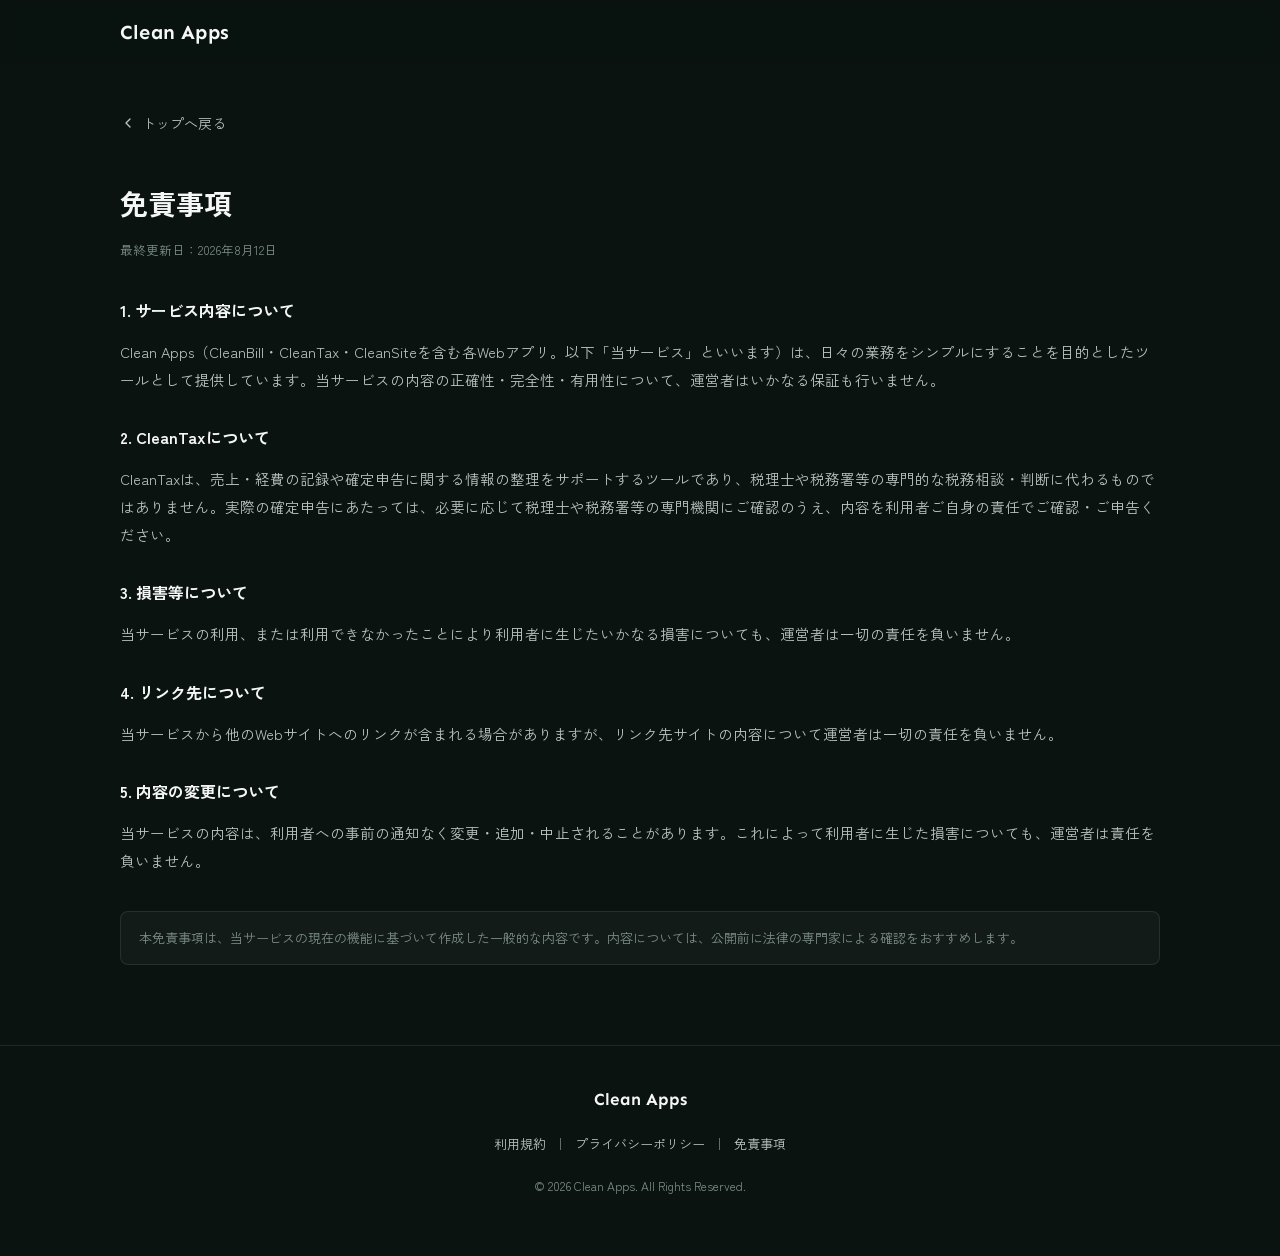
==== disclaimer.html @ 0a6f4640 "Add files via upload" ====
<!DOCTYPE html>
<html lang="ja">
<head>
<meta charset="UTF-8" />
<meta name="viewport" content="width=device-width, initial-scale=1, viewport-fit=cover" />
<title>免責事項｜Clean Apps</title>
<meta name="description" content="Clean Apps（CleanBill・CleanTax・CleanSite）の免責事項です。" />
<link rel="canonical" href="https://cleanbillapp.github.io/CleanApps/disclaimer.html" />
<link rel="icon" href="assets/favicon.svg" type="image/svg+xml" />
<link rel="preconnect" href="https://fonts.googleapis.com" />
<link rel="preconnect" href="https://fonts.gstatic.com" crossorigin />
<link href="https://fonts.googleapis.com/css2?family=Sen:wght@700;800&family=Zen+Kaku+Gothic+New:wght@500;700;900&display=swap" rel="stylesheet" />
<link rel="stylesheet" href="css/style.css" />
</head>
<body>

<header class="site-header">
  <div class="container">
    <a href="index.html" class="logo"><span>Clean Apps</span></a>
  </div>
</header>

<main class="legal-main">
  <div class="container">
    <a href="index.html" class="back-link">
      <svg width="16" height="16" viewBox="0 0 24 24" fill="none"><path d="M15 6l-6 6 6 6" stroke="currentColor" stroke-width="2" stroke-linecap="round" stroke-linejoin="round"/></svg>
      トップへ戻る
    </a>

    <h1>免責事項</h1>
    <p class="updated">最終更新日：2026年8月12日</p>

    <h2>1. サービス内容について</h2>
    <p>Clean Apps（CleanBill・CleanTax・CleanSiteを含む各Webアプリ。以下「当サービス」といいます）は、日々の業務をシンプルにすることを目的としたツールとして提供しています。当サービスの内容の正確性・完全性・有用性について、運営者はいかなる保証も行いません。</p>

    <h2>2. CleanTaxについて</h2>
    <p>CleanTaxは、売上・経費の記録や確定申告に関する情報の整理をサポートするツールであり、税理士や税務署等の専門的な税務相談・判断に代わるものではありません。実際の確定申告にあたっては、必要に応じて税理士や税務署等の専門機関にご確認のうえ、内容を利用者ご自身の責任でご確認・ご申告ください。</p>

    <h2>3. 損害等について</h2>
    <p>当サービスの利用、または利用できなかったことにより利用者に生じたいかなる損害についても、運営者は一切の責任を負いません。</p>

    <h2>4. リンク先について</h2>
    <p>当サービスから他のWebサイトへのリンクが含まれる場合がありますが、リンク先サイトの内容について運営者は一切の責任を負いません。</p>

    <h2>5. 内容の変更について</h2>
    <p>当サービスの内容は、利用者への事前の通知なく変更・追加・中止されることがあります。これによって利用者に生じた損害についても、運営者は責任を負いません。</p>

    <div class="legal-notice">
      本免責事項は、当サービスの現在の機能に基づいて作成した一般的な内容です。内容については、公開前に法律の専門家による確認をおすすめします。
    </div>
  </div>
</main>

<footer class="site-footer">
  <div class="container">
    <div class="footer-logo">Clean Apps</div>
    <div class="footer-links">
      <a href="terms.html">利用規約</a>
      <span class="sep">｜</span>
      <a href="privacy.html">プライバシーポリシー</a>
      <span class="sep">｜</span>
      <a href="disclaimer.html">免責事項</a>
    </div>
    <p class="copyright">© 2026 Clean Apps. All Rights Reserved.</p>
  </div>
</footer>

</body>
</html>
---- css/style.css ----
/* ==========================================================================
   Clean Apps 公式サイト — style.css
   デザイン基準: 添付画像②に忠実。ダーク背景・グリーン/ブルー/オレンジの
   3アプリカラー・引き算のデザイン思想を維持すること。
   ========================================================================== */

:root {
  /* Color tokens */
  --bg: #0a1310;
  --bg-elevated: #0d1815;
  --card-bg: rgba(255, 255, 255, 0.035);
  --card-border: rgba(255, 255, 255, 0.09);
  --card-border-hover: rgba(255, 255, 255, 0.16);
  --text-primary: #f5f7f6;
  --text-secondary: #b9c4bf;
  --text-muted: #7c8d87;

  --bill-color: #4caf50;
  --bill-color-soft: rgba(76, 175, 80, 0.14);
  --tax-color: #3d6ef0;
  --tax-color-soft: rgba(61, 110, 240, 0.14);
  --site-color: #ff8a1f;
  --site-color-soft: rgba(255, 138, 31, 0.14);

  --accent-green: #4caf50;

  --divider: rgba(255, 255, 255, 0.08);

  /* Type */
  --font-display: 'Sen', 'Zen Kaku Gothic New', sans-serif;
  --font-body: 'Zen Kaku Gothic New', 'Sen', sans-serif;

  /* Layout */
  --header-h: 64px;
  --container-w: 1080px;
  --radius-lg: 20px;
  --radius-md: 14px;
  --radius-sm: 8px;
}

* {
  box-sizing: border-box;
}

html {
  scroll-behavior: smooth;
}

@media (prefers-reduced-motion: reduce) {
  html {
    scroll-behavior: auto;
  }
  * {
    animation-duration: 0.01ms !important;
    animation-iteration-count: 1 !important;
    transition-duration: 0.01ms !important;
  }
}

body {
  margin: 0;
  background: var(--bg);
  color: var(--text-primary);
  font-family: var(--font-body);
  -webkit-font-smoothing: antialiased;
  text-rendering: optimizeLegibility;
  line-height: 1.6;
}

img,
svg {
  display: block;
  max-width: 100%;
}

a {
  color: inherit;
  text-decoration: none;
}

button {
  font-family: inherit;
  cursor: pointer;
}

.container {
  width: 100%;
  max-width: var(--container-w);
  margin: 0 auto;
  padding: 0 20px;
}

.visually-hidden {
  position: absolute;
  width: 1px;
  height: 1px;
  overflow: hidden;
  clip: rect(0 0 0 0);
  white-space: nowrap;
}

/* --------------------------------------------------------------------- */
/* Header                                                                  */
/* --------------------------------------------------------------------- */

.site-header {
  position: sticky;
  top: 0;
  z-index: 100;
  height: var(--header-h);
  display: flex;
  align-items: center;
  background: rgba(10, 19, 16, 0.72);
  backdrop-filter: saturate(140%) blur(14px);
  -webkit-backdrop-filter: saturate(140%) blur(14px);
  border-bottom: 1px solid transparent;
  transition: border-color 0.25s ease, background 0.25s ease;
}

.site-header.is-scrolled {
  border-bottom-color: var(--divider);
  background: rgba(10, 19, 16, 0.9);
}

.site-header .container {
  display: flex;
  align-items: center;
  justify-content: space-between;
}

.logo {
  display: flex;
  align-items: center;
  gap: 8px;
  font-family: var(--font-display);
  font-weight: 700;
  font-size: 20px;
  letter-spacing: 0.01em;
  color: var(--text-primary);
}

.header-nav {
  display: flex;
  align-items: center;
  gap: 28px;
}

.header-nav .nav-link {
  display: none;
  font-size: 15px;
  font-weight: 500;
  color: var(--text-secondary);
  transition: color 0.2s ease;
}

.header-nav .nav-link:hover,
.header-nav .nav-link:focus-visible {
  color: var(--text-primary);
}

@media (min-width: 760px) {
  .header-nav .nav-link {
    display: inline-block;
  }
}

.menu-button {
  display: flex;
  flex-direction: column;
  justify-content: center;
  align-items: center;
  gap: 5px;
  width: 40px;
  height: 40px;
  background: transparent;
  border: none;
  border-radius: var(--radius-sm);
  padding: 0;
}

.menu-button:hover,
.menu-button:focus-visible {
  background: rgba(255, 255, 255, 0.06);
}

.menu-button span {
  display: block;
  width: 20px;
  height: 2px;
  background: var(--text-primary);
  border-radius: 2px;
  transition: transform 0.25s ease, opacity 0.25s ease;
}

.menu-button[aria-expanded='true'] span:nth-child(1) {
  transform: translateY(7px) rotate(45deg);
}
.menu-button[aria-expanded='true'] span:nth-child(2) {
  opacity: 0;
}
.menu-button[aria-expanded='true'] span:nth-child(3) {
  transform: translateY(-7px) rotate(-45deg);
}

/* --------------------------------------------------------------------- */
/* Hamburger menu overlay                                                  */
/* --------------------------------------------------------------------- */

.nav-overlay {
  position: fixed;
  inset: 0;
  z-index: 90;
  background: rgba(6, 12, 10, 0.97);
  display: flex;
  align-items: center;
  justify-content: center;
  opacity: 0;
  visibility: hidden;
  transition: opacity 0.25s ease, visibility 0.25s ease;
}

.nav-overlay.is-open {
  opacity: 1;
  visibility: visible;
}

.nav-overlay-inner {
  width: 100%;
  max-width: 340px;
  padding: 0 24px;
  display: flex;
  flex-direction: column;
  gap: 4px;
}

.nav-overlay a {
  padding: 16px 4px;
  font-size: 19px;
  font-weight: 600;
  color: var(--text-primary);
}

.nav-overlay a:hover,
.nav-overlay a:focus-visible {
  color: var(--accent-green);
}

.nav-overlay .overlay-divider {
  height: 1px;
  background: var(--divider);
  margin: 12px 4px;
}

.nav-overlay .overlay-sub a {
  font-size: 15px;
  font-weight: 500;
  color: var(--text-secondary);
  padding: 12px 4px;
}

/* --------------------------------------------------------------------- */
/* Hero                                                                     */
/* --------------------------------------------------------------------- */

.hero {
  padding: 64px 0 48px;
  text-align: center;
}

.hero h1 {
  margin: 0 0 18px;
  font-family: var(--font-body);
  font-weight: 700;
  font-size: clamp(30px, 8vw, 52px);
  line-height: 1.35;
  letter-spacing: 0.01em;
}

.hero .lead {
  margin: 0 0 40px;
  font-size: clamp(15px, 3.6vw, 18px);
  font-weight: 500;
  color: var(--text-secondary);
  letter-spacing: 0.02em;
}

.app-grid {
  display: grid;
  grid-template-columns: repeat(3, 1fr);
  gap: 12px;
  margin: 0 0 32px;
}

@media (min-width: 640px) {
  .app-grid {
    gap: 20px;
  }
}

.app-card {
  display: flex;
  flex-direction: column;
  align-items: center;
  gap: 14px;
  padding: 22px 10px 20px;
  background: var(--card-bg);
  border: 1px solid var(--card-border);
  border-radius: var(--radius-lg);
  transition: border-color 0.2s ease, transform 0.2s ease, background 0.2s ease;
}

@media (min-width: 640px) {
  .app-card {
    padding: 32px 20px 28px;
    gap: 18px;
  }
}

.app-card:hover,
.app-card:focus-visible {
  border-color: var(--card-border-hover);
  transform: translateY(-2px);
  background: rgba(255, 255, 255, 0.05);
}

.app-icon {
  width: 56px;
  height: 56px;
  display: flex;
  align-items: center;
  justify-content: center;
}

@media (min-width: 640px) {
  .app-icon {
    width: 68px;
    height: 68px;
  }
}

.app-card .app-name {
  font-family: var(--font-display);
  font-weight: 700;
  font-size: clamp(14px, 4.4vw, 20px);
  letter-spacing: 0.01em;
}

.app-card .app-copy {
  font-size: clamp(11px, 3vw, 14px);
  font-weight: 500;
  color: var(--text-secondary);
  text-align: center;
}

.free-note {
  margin: 0 0 8px;
  font-size: clamp(15px, 3.8vw, 18px);
  font-weight: 600;
  color: var(--text-primary);
}

.free-note .free {
  color: var(--accent-green);
}

.scroll-cue {
  display: inline-flex;
  align-items: center;
  justify-content: center;
  width: 36px;
  height: 36px;
  margin-top: 12px;
  color: var(--text-muted);
  border: none;
  background: transparent;
  animation: bob 2.2s ease-in-out infinite;
}

@keyframes bob {
  0%, 100% { transform: translateY(0); }
  50% { transform: translateY(5px); }
}

/* --------------------------------------------------------------------- */
/* Section shared                                                           */
/* --------------------------------------------------------------------- */

section {
  scroll-margin-top: calc(var(--header-h) + 12px);
}

.section {
  padding: 72px 0;
  border-top: 1px solid var(--divider);
}

.section-heading {
  margin: 0 0 40px;
  font-family: var(--font-body);
  font-weight: 700;
  font-size: clamp(22px, 5.6vw, 30px);
  text-align: center;
  letter-spacing: 0.01em;
}

/* --------------------------------------------------------------------- */
/* Apps detail section                                                      */
/* --------------------------------------------------------------------- */

.apps-list {
  display: flex;
  flex-direction: column;
  gap: 16px;
}

.app-row {
  display: flex;
  align-items: center;
  gap: 18px;
  padding: 22px;
  background: var(--card-bg);
  border: 1px solid var(--card-border);
  border-radius: var(--radius-lg);
  transition: border-color 0.2s ease, background 0.2s ease;
}

.app-row:hover,
.app-row:focus-visible {
  border-color: var(--card-border-hover);
  background: rgba(255, 255, 255, 0.05);
}

.app-row .app-icon {
  flex: 0 0 auto;
  width: 52px;
  height: 52px;
}

.app-row-body {
  flex: 1 1 auto;
  min-width: 0;
}

.app-row-body .app-name {
  display: block;
  font-family: var(--font-display);
  font-weight: 700;
  font-size: 18px;
  margin-bottom: 4px;
}

.app-row-body .app-copy {
  display: block;
  font-size: 13.5px;
  font-weight: 500;
  color: var(--text-secondary);
  margin-bottom: 6px;
}

.app-row-body .app-desc {
  display: block;
  font-size: 13px;
  color: var(--text-muted);
  line-height: 1.6;
}

.app-row .go-arrow {
  flex: 0 0 auto;
  width: 20px;
  height: 20px;
  color: var(--text-muted);
}

.app-row.bill:hover { border-color: var(--bill-color); }
.app-row.tax:hover { border-color: var(--tax-color); }
.app-row.site:hover { border-color: var(--site-color); }

/* --------------------------------------------------------------------- */
/* Features section                                                         */
/* --------------------------------------------------------------------- */

.features-grid {
  display: grid;
  grid-template-columns: repeat(2, 1fr);
  gap: 14px;
}

@media (min-width: 640px) {
  .features-grid {
    grid-template-columns: repeat(3, 1fr);
    gap: 18px;
  }
}

.feature-item {
  padding: 26px 16px;
  text-align: center;
  background: var(--card-bg);
  border: 1px solid var(--card-border);
  border-radius: var(--radius-md);
}

.feature-item .feature-mark {
  font-family: var(--font-display);
  font-weight: 700;
  font-size: 26px;
  color: var(--accent-green);
  margin-bottom: 10px;
}

.feature-item .feature-title {
  font-weight: 700;
  font-size: 15px;
  margin-bottom: 6px;
}

.feature-item .feature-desc {
  font-size: 12.5px;
  color: var(--text-muted);
  line-height: 1.6;
}

.feature-item.wide {
  grid-column: 1 / -1;
}

@media (min-width: 640px) {
  .feature-item.wide {
    grid-column: auto;
  }
}

/* --------------------------------------------------------------------- */
/* About section                                                            */
/* --------------------------------------------------------------------- */

.about-copy {
  max-width: 560px;
  margin: 0 auto;
  text-align: center;
  font-size: 16px;
  color: var(--text-secondary);
  line-height: 2;
}

.about-copy strong {
  display: block;
  color: var(--text-primary);
  font-size: clamp(19px, 5vw, 24px);
  font-weight: 700;
  margin-bottom: 22px;
}

/* --------------------------------------------------------------------- */
/* 友達に教える (共有ボタン)                                                */
/* --------------------------------------------------------------------- */

.share-button {
  display: flex;
  align-items: center;
  justify-content: center;
  gap: 8px;
  margin: 36px auto 0;
  padding: 13px 26px;
  font-family: var(--font-body);
  font-size: 15px;
  font-weight: 700;
  color: var(--text-primary);
  background: var(--card-bg);
  border: 1px solid var(--card-border);
  border-radius: 999px;
  transition: border-color 0.2s ease, background 0.2s ease, transform 0.2s ease;
}

.share-button:hover,
.share-button:focus-visible {
  border-color: var(--accent-green);
  background: rgba(255, 255, 255, 0.05);
  transform: translateY(-1px);
}

.share-button span {
  font-size: 16px;
}

.share-menu-item {
  display: flex;
  align-items: center;
  gap: 8px;
  padding: 16px 4px;
  font-family: var(--font-body);
  font-size: 19px;
  font-weight: 600;
  color: var(--text-primary);
  background: transparent;
  border: none;
  text-align: left;
  width: 100%;
}

.share-menu-item:hover,
.share-menu-item:focus-visible {
  color: var(--accent-green);
}

.share-menu-item span {
  font-size: 18px;
}

/* --------------------------------------------------------------------- */
/* Footer                                                                    */
/* --------------------------------------------------------------------- */

.site-footer {
  padding: 40px 0 48px;
  border-top: 1px solid var(--divider);
  text-align: center;
}

.site-footer .footer-logo {
  font-family: var(--font-display);
  font-weight: 700;
  font-size: 17px;
  margin-bottom: 16px;
}

.footer-links {
  display: flex;
  align-items: center;
  justify-content: center;
  flex-wrap: wrap;
  gap: 6px;
  font-size: 13px;
  color: var(--text-muted);
  margin-bottom: 18px;
}

.footer-links a {
  color: var(--text-secondary);
  padding: 4px 2px;
}

.footer-links a:hover,
.footer-links a:focus-visible {
  color: var(--text-primary);
}

.footer-links .sep {
  color: var(--text-muted);
}

.copyright {
  font-size: 12px;
  color: var(--text-muted);
}

/* --------------------------------------------------------------------- */
/* Legal pages                                                              */
/* --------------------------------------------------------------------- */

.legal-main {
  padding: 48px 0 80px;
}

.legal-main .back-link {
  display: inline-flex;
  align-items: center;
  gap: 6px;
  font-size: 14px;
  color: var(--text-secondary);
  margin-bottom: 28px;
}

.legal-main .back-link:hover {
  color: var(--text-primary);
}

.legal-main h1 {
  font-family: var(--font-body);
  font-weight: 700;
  font-size: clamp(22px, 6vw, 28px);
  margin-bottom: 8px;
}

.legal-main .updated {
  font-size: 12.5px;
  color: var(--text-muted);
  margin-bottom: 36px;
}

.legal-main h2 {
  font-size: 16px;
  font-weight: 700;
  margin: 32px 0 10px;
}

.legal-main p,
.legal-main li {
  font-size: 14.5px;
  color: var(--text-secondary);
  line-height: 1.9;
}

.legal-main ul {
  padding-left: 1.2em;
}

.legal-notice {
  margin-top: 36px;
  padding: 16px 18px;
  border: 1px solid var(--card-border);
  border-radius: var(--radius-sm);
  background: var(--card-bg);
  font-size: 13px;
  color: var(--text-muted);
}

/* --------------------------------------------------------------------- */
/* Focus visibility                                                         */
/* --------------------------------------------------------------------- */

a:focus-visible,
button:focus-visible {
  outline: 2px solid var(--accent-green);
  outline-offset: 2px;
  border-radius: 4px;
}
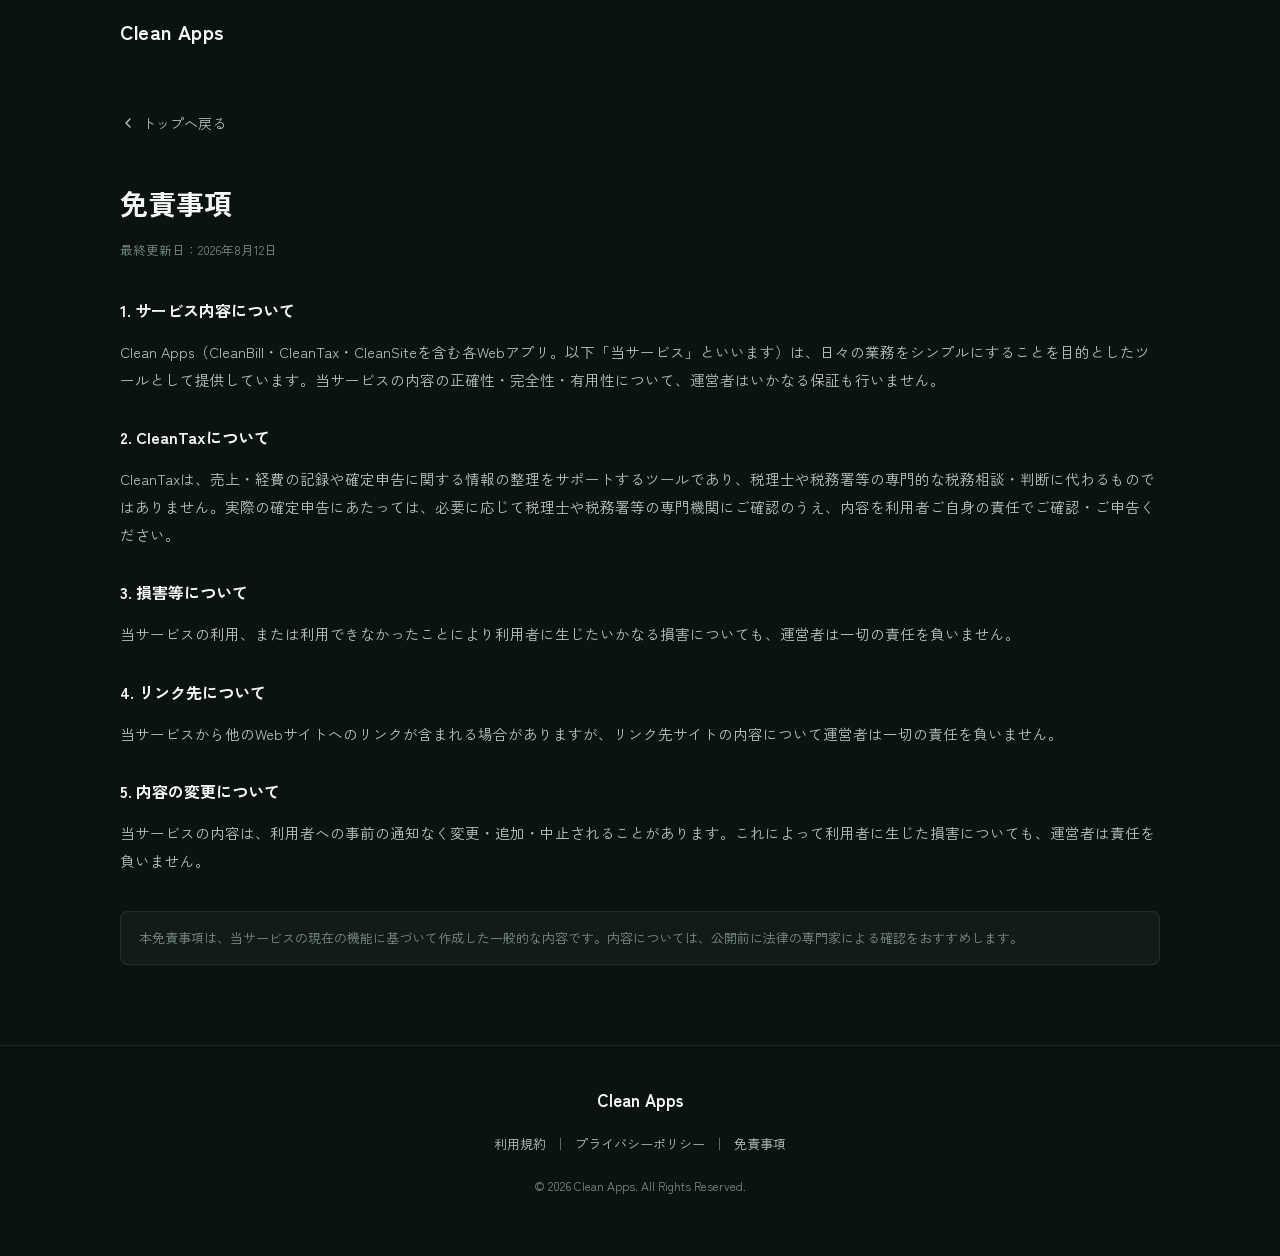
==== commit 7c64a6eb: "Add files via upload" ====
--- a/disclaimer.html
+++ b/disclaimer.html
@@ -9,7 +9,7 @@
 <link rel="icon" href="assets/favicon.svg" type="image/svg+xml" />
 <link rel="preconnect" href="https://fonts.googleapis.com" />
 <link rel="preconnect" href="https://fonts.gstatic.com" crossorigin />
-<link href="https://fonts.googleapis.com/css2?family=Sen:wght@700;800&family=Zen+Kaku+Gothic+New:wght@500;700;900&display=swap" rel="stylesheet" />
+<link href="https://fonts.googleapis.com/css2?family=Poppins:wght@600;700&family=Zen+Kaku+Gothic+New:wght@500;700;900&display=swap" rel="stylesheet" />
 <link rel="stylesheet" href="css/style.css" />
 </head>
 <body>
--- a/css/style.css
+++ b/css/style.css
@@ -1,7 +1,7 @@
 /* ==========================================================================
    Clean Apps 公式サイト — style.css
    デザイン基準: 添付画像②に忠実。ダーク背景・グリーン/ブルー/オレンジの
-   3アプリカラー・引き算のデザイン思想を維持すること。
+   4アプリカラー・引き算のデザイン思想を維持すること。
    ========================================================================== */
 
 :root {
@@ -21,6 +21,8 @@
   --tax-color-soft: rgba(61, 110, 240, 0.14);
   --site-color: #ff8a1f;
   --site-color-soft: rgba(255, 138, 31, 0.14);
+  --pay-color: #f4b400;
+  --pay-color-soft: rgba(244, 180, 0, 0.14);
 
   --accent-green: #4caf50;
 
@@ -286,13 +288,14 @@
 
 .app-grid {
   display: grid;
-  grid-template-columns: repeat(3, 1fr);
+  grid-template-columns: repeat(2, minmax(0, 1fr));
   gap: 12px;
   margin: 0 0 32px;
 }
 
 @media (min-width: 640px) {
   .app-grid {
+    grid-template-columns: repeat(4, minmax(0, 1fr));
     gap: 20px;
   }
 }
@@ -474,6 +477,7 @@
 .app-row.bill:hover { border-color: var(--bill-color); }
 .app-row.tax:hover { border-color: var(--tax-color); }
 .app-row.site:hover { border-color: var(--site-color); }
+.app-row.pay:hover { border-color: var(--pay-color); }
 
 /* --------------------------------------------------------------------- */
 /* Features section                                                         */
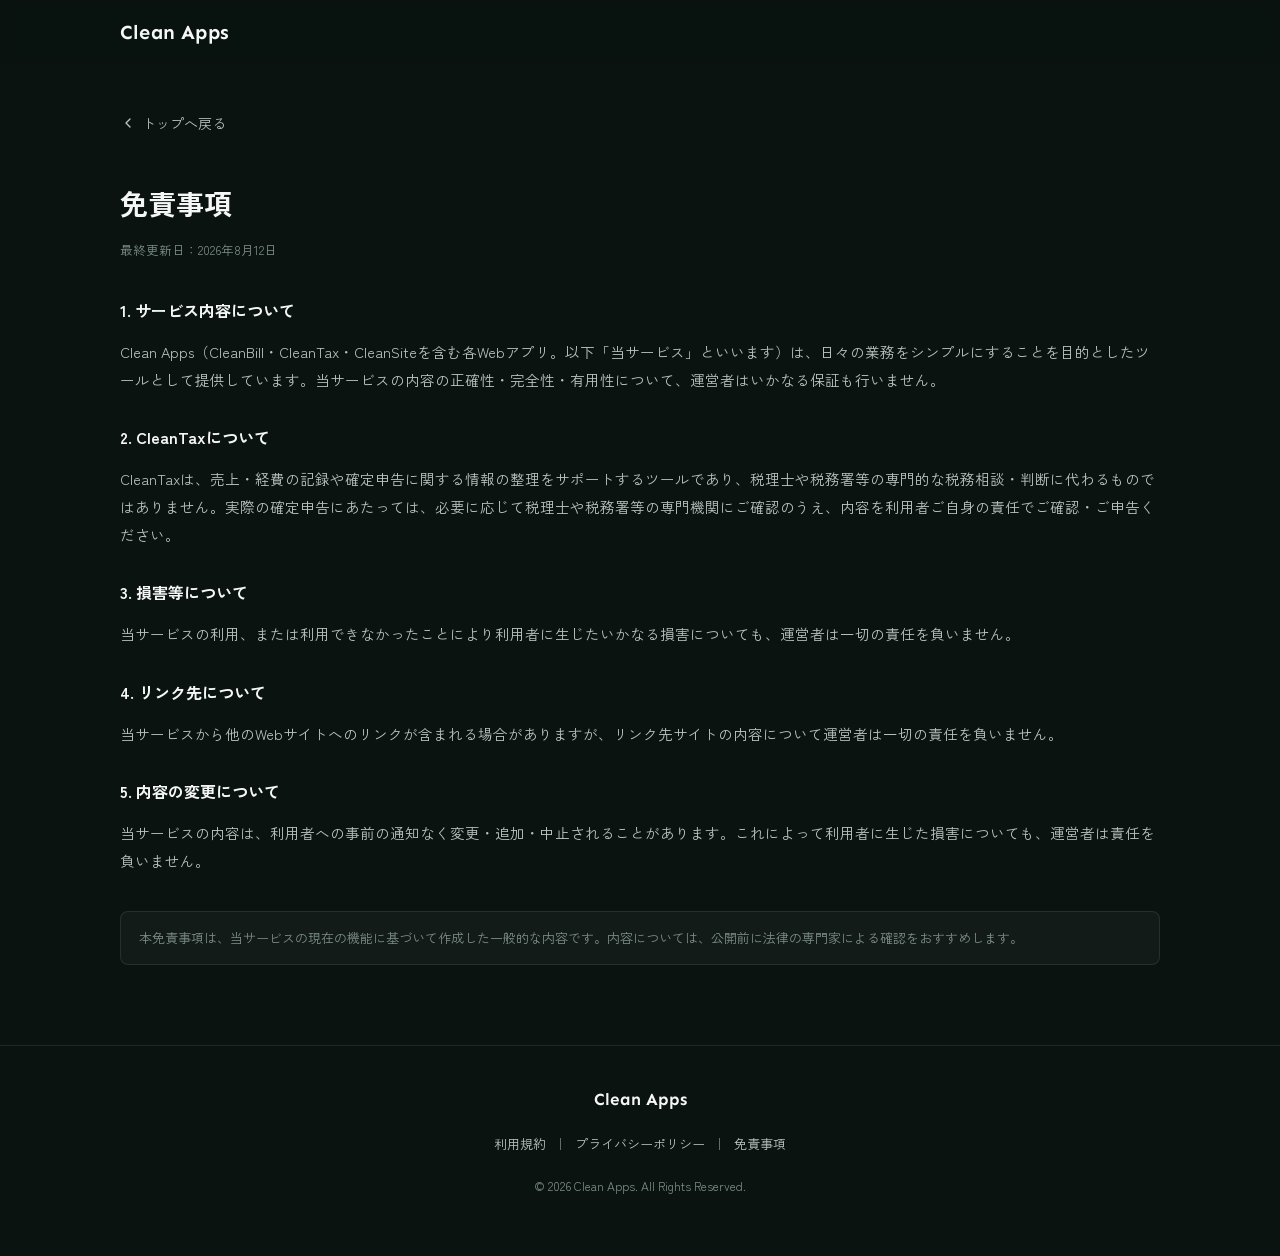
==== commit 016a54f1: "Add files via upload" ====
--- a/disclaimer.html
+++ b/disclaimer.html
@@ -1,6 +1,14 @@
 <!DOCTYPE html>
 <html lang="ja">
 <head>
+<!-- Google tag (gtag.js) -->
+<script async src="https://www.googletagmanager.com/gtag/js?id=G-RJ6NZ800L5"></script>
+<script>
+  window.dataLayer = window.dataLayer || [];
+  function gtag(){dataLayer.push(arguments);}
+  gtag('js', new Date());
+  gtag('config', 'G-RJ6NZ800L5');
+</script>
 <meta charset="UTF-8" />
 <meta name="viewport" content="width=device-width, initial-scale=1, viewport-fit=cover" />
 <title>免責事項｜Clean Apps</title>
@@ -9,7 +17,7 @@
 <link rel="icon" href="assets/favicon.svg" type="image/svg+xml" />
 <link rel="preconnect" href="https://fonts.googleapis.com" />
 <link rel="preconnect" href="https://fonts.gstatic.com" crossorigin />
-<link href="https://fonts.googleapis.com/css2?family=Poppins:wght@600;700&family=Zen+Kaku+Gothic+New:wght@500;700;900&display=swap" rel="stylesheet" />
+<link href="https://fonts.googleapis.com/css2?family=Sen:wght@700;800&family=Zen+Kaku+Gothic+New:wght@500;700;900&display=swap" rel="stylesheet" />
 <link rel="stylesheet" href="css/style.css" />
 </head>
 <body>
